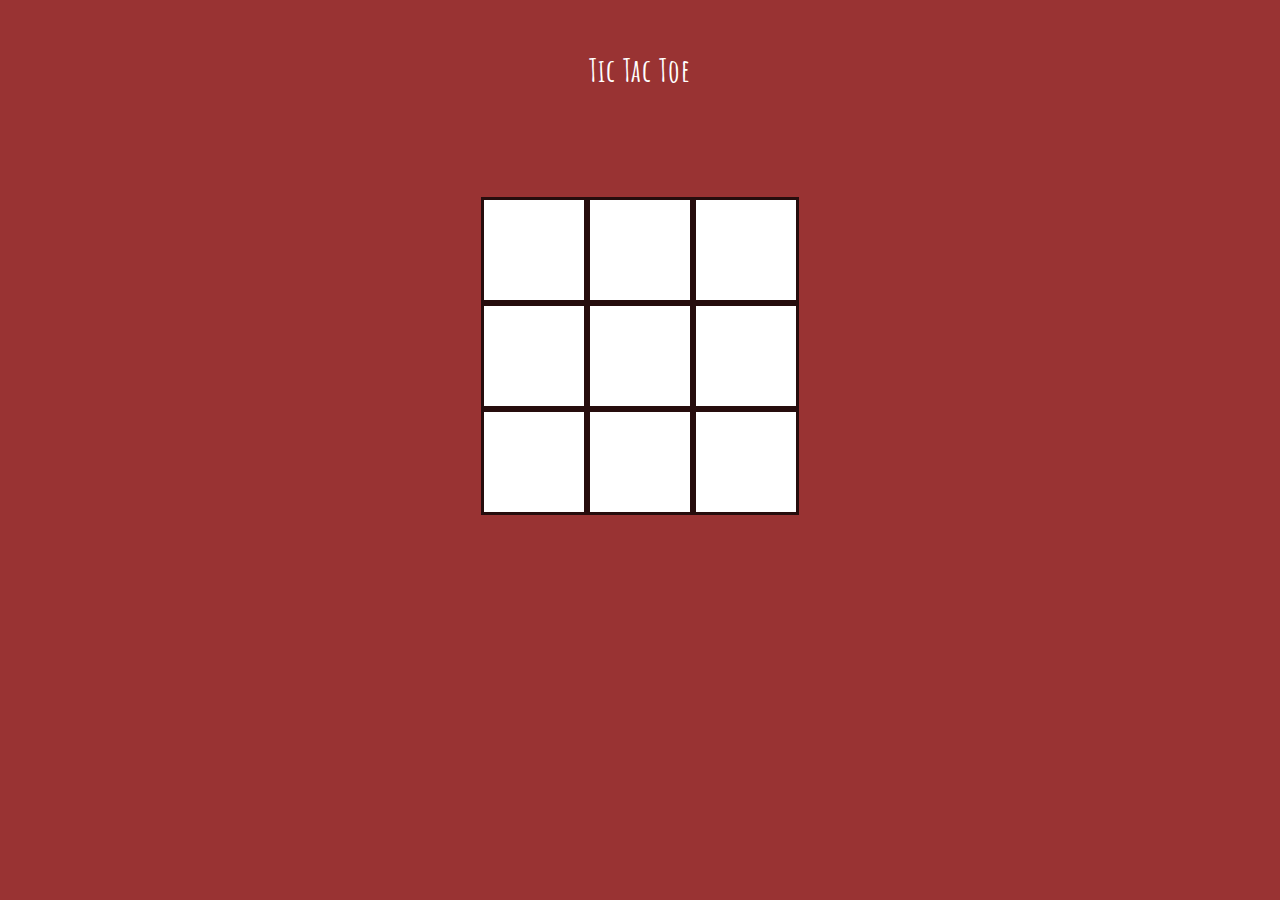
==== computer.html @ eb69b7b6 "Add files via upload" ====
<!DOCTYPE html>
<html>
<head>
	<link href='http://fonts.googleapis.com/css?family=Amatic+SC&subset=latin,latin-ext' rel='stylesheet' type='text/css'>
	<title>Tic Tac Toe</title>
	<meta charset="utf-8">
	<script type="text/javascript" src="skrypt.js"></script>
	<link rel="stylesheet" type="text/css" href="style.css">
</head>
<body onload='setTimeout(info, 1000);'>
	<center>
		<br>
		<div id=link onclick='location.replace("index.html")'><h1>Tic Tac Toe</h1></div>
		<br>
		<div id=info></div>
	<div id=contener>	
		<div id="wygrana"> Wygrałeś!!<br><br><div id=menu onclick='location.replace("index.html")'>Menu</div><div id=reset onclick='location.replace("computer.html")'>Nowa Gra</div></div>
		<div id="remis"> Remis!!!<br><br><div id=menu onclick='location.replace("index.html")'>Menu</div><div id=reset onclick='location.replace("computer.html")'>Nowa Gra</div></div>
		<div id="przegrana"> Przegrałeś!!!<br><br><div id=menu onclick='location.replace("index.html")'>Menu</div><div id=reset onclick='location.replace("computer.html")'>Nowa Gra</div></div>

		<div id="one" class="okno" onclick="touch(1)">  </div>	
		<div id="two" class="okno" onclick="touch(2)">  </div>
		<div id="three" class="okno" onclick="touch(3)">  </div>
		<div id="four" class="okno" onclick="touch(4)">  </div>
		<div id="five" class="okno" onclick="touch(5)">  </div>
		<div id="six" class="okno" onclick="touch(6)">  </div>
		<div id="seven" class="okno" onclick="touch(7)">  </div>
		<div id="eight" class="okno" onclick="touch(8)">  </div>
		<div id="nine" class="okno" onclick="touch(9)">  </div>
	</div>

	</center>

</body>
</html>
---- style.css ----
body
{
	background-color: #993333;
	font-family: Amatic SC;
	color: white;
	letter-spacing: 1px;
}



#contener
{
	width: 318px;
	height: 318px;
	margin-top: 2%;
	animation: 0.5s ease-out 0s 1 dlalogo;
}


.okno
{
	border-style: solid;
	border-color: #260d0d;
	width: 100px;
	height: 100px;
	float: left;
	background-color: white;
	color: white;
}

.okno:hover
{
	background-color: #d9d9d9;
	box-shadow: 0 0 10px inset black;
}

#info
{
	
	width: 300px;
	height: 40px;
	font-weight: bold;
	font-size: 20px; 
}

#wygrana
{
	position: absolute;
	width: 318px;
	height: 298px;
	padding-top: 20px;
	background-color: white;
	color: black;
	font-size: 200%;
	visibility: hidden;
	font-weight: bold;
}

#przegrana
{
	position: absolute;
	width: 318px;
	height: 298px;
	padding-top: 20px;
	background-color: white;
	color: black;
	font-size: 200%;
	visibility: hidden;
	font-weight: bold;
}

#remis
{
	position: absolute;
	width: 318px;
	height: 298px;
	padding-top: 20px;
	background-color: white;
	color: black;
	font-size: 200%;
	visibility: hidden;
	font-weight: bold;
}


#menu
{
	float: left;
	width: 100px;
	font-size: 70%;
	margin-left:10%; 
	font-weight: bold;
}

#menu:hover
{
	color: white;
	background-color: black;
	cursor: pointer;
}

#reset
{
	width: 255px;
	font-size: 70%;
	font-weight: bold;
}

#reset:hover
{
	color: white;
	background-color: black;
	cursor: pointer;

}

#title
{
	color: white;
	font-size: 40px;
	font-weight: bold; 
	margin-top: 2%;
	animation: 0.5s ease-out 0s 1 dlalogo;
}

#single
{
	float: left;
	width: 18%;
	margin: 0 auto;
	padding-left: 25%;
	animation: 0.5s ease-out 0s 1 dlalogo;
}

#logo
{
	float: left;
	width: 18%;
	margin: 0 auto;
	animation: 0.5s ease-out 0s 1 dlalogo;
}

#multi
{	float: left;
	width: 18%;
	margin: 0 auto;
	animation: 0.5s ease-out 0s 1 dlalogo;
}

#link
{
	width: 150px;
	animation: 0.5s ease-out 0s 1 dlalogo;
}

#link:hover
{
	color: #3a3a3c;
	background-color: white;
	cursor: pointer;
}

@keyframes dlalogo
{
	0% {transform: translateY(-20%);}
	100% {transform: translateY(0);}
	0% {opacity: 0;}
	100% {opacity: 1;}
}
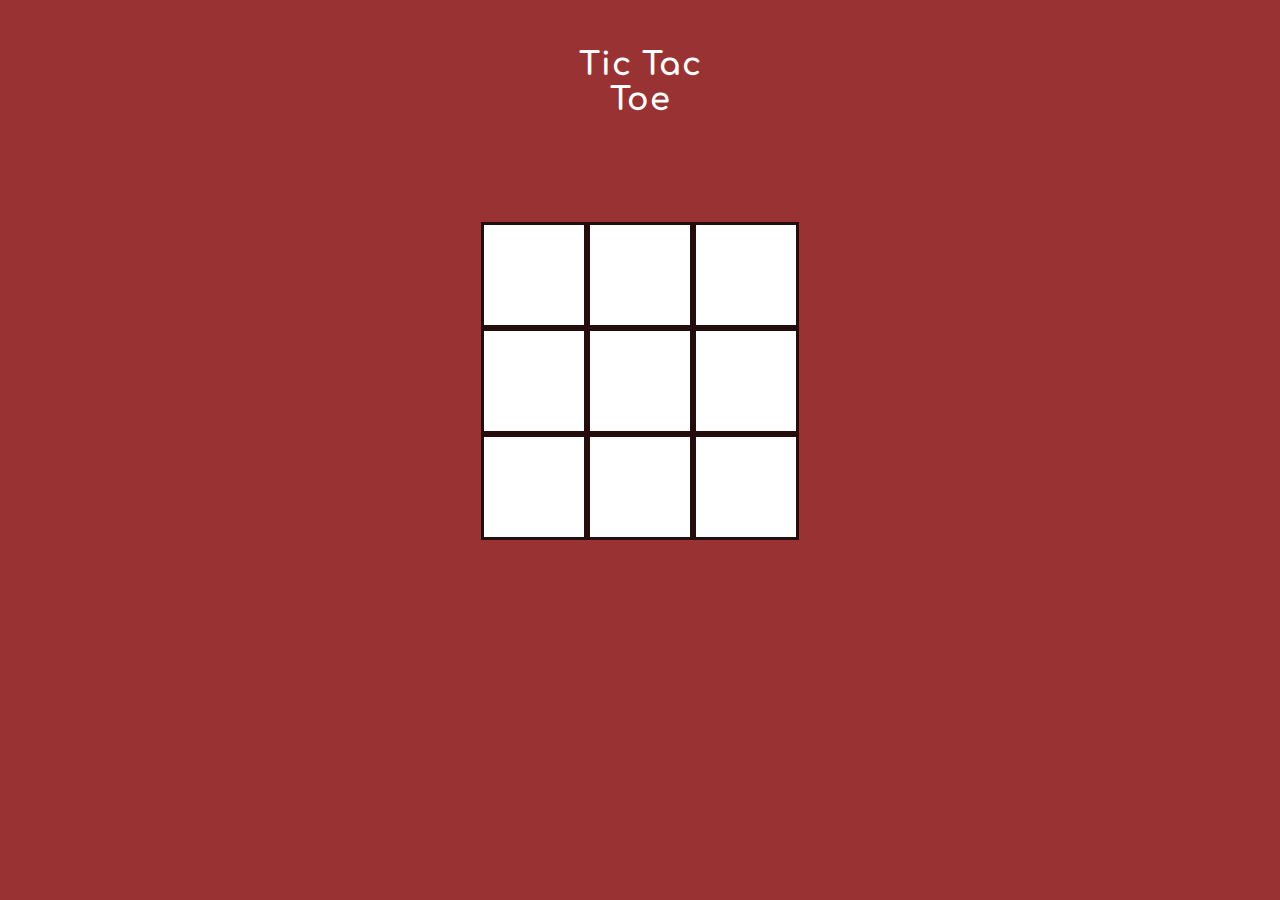
==== commit 2b9478f6: "Add files via upload" ====
--- a/computer.html
+++ b/computer.html
@@ -5,6 +5,7 @@
 	<title>Tic Tac Toe</title>
 	<meta charset="utf-8">
 	<script type="text/javascript" src="skrypt.js"></script>
+	<link href="https://fonts.googleapis.com/css?family=Comfortaa" rel="stylesheet">
 	<link rel="stylesheet" type="text/css" href="style.css">
 </head>
 <body onload='setTimeout(info, 1000);'>
--- a/style.css
+++ b/style.css
@@ -1,7 +1,8 @@
+
 body
 {
 	background-color: #993333;
-	font-family: Amatic SC;
+	font-family: "Comfortaa";
 	color: white;
 	letter-spacing: 1px;
 }
@@ -121,6 +122,7 @@
 	font-weight: bold; 
 	margin-top: 2%;
 	animation: 0.5s ease-out 0s 1 dlalogo;
+	font-family: "Amatic SC";
 }
 
 #single
